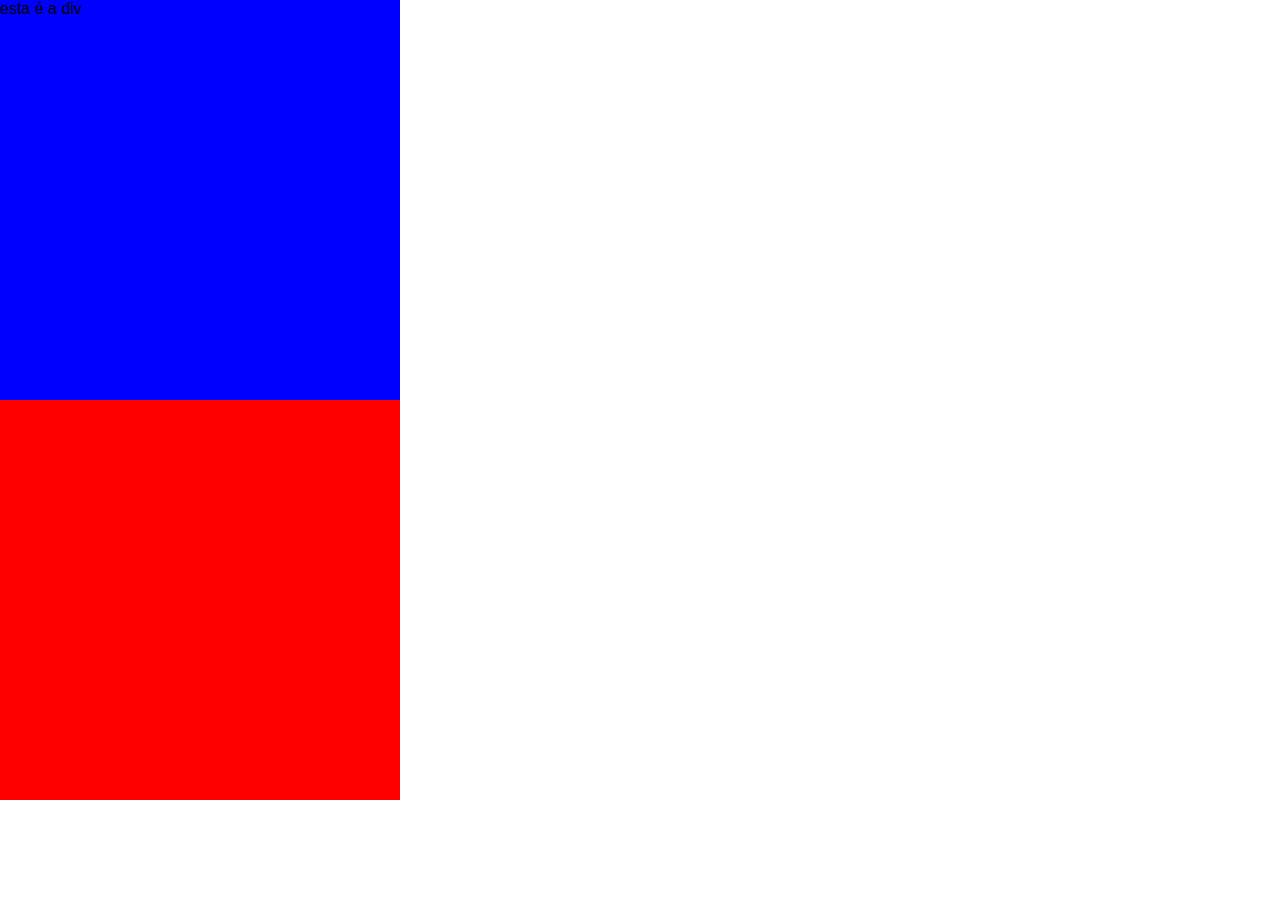
==== index.html @ d0aeac7e "projeto redes" ====
<!DOCTYPE html>
<html lang="pt-br">
<head>
    <meta charset="UTF-8">
    <meta name="viewport" content="width=device-width, initial-scale=1.0">
    <title>Minhas Redes Socias</title>
    <link rel="shortcut icon" href="favicon.ico(1)" type="image/x-icon">
    <link rel="stylesheet" href="estilos/style.css">
</head>
<body>
       <div>
        esta é a div
       </div>
   <div id="container">
    
   </div>
</html>
---- estilos/style.css ----
@charset "UTF-8";

* {
    margin: 0px;
    padding: 0px;
}

body {
  font-family: Arial, Helvetica, sans-serif;  
    
}

#container {
    background-color: red;
}

div {
    width: 400px;
    height: 400px;
    background-color: blue;

}
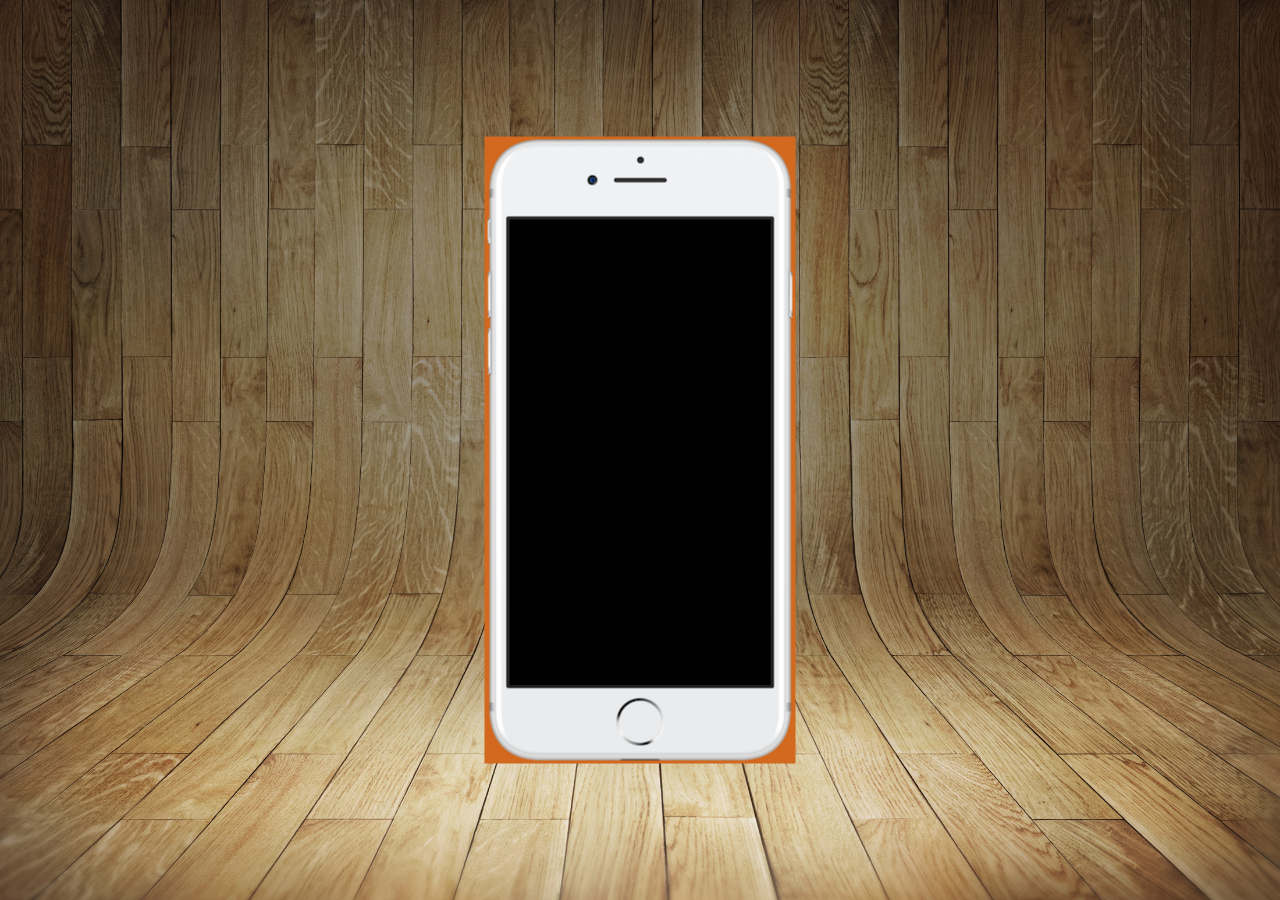
==== commit 1a1df4d3: "rascunho do proj redes" ====
--- a/index.html
+++ b/index.html
@@ -4,14 +4,21 @@
     <meta charset="UTF-8">
     <meta name="viewport" content="width=device-width, initial-scale=1.0">
     <title>Minhas Redes Socias</title>
-    <link rel="shortcut icon" href="favicon.ico(1)" type="image/x-icon">
+    <link rel="shortcut icon" href="favikyn.ico" type="image/x-icon">
+
+
     <link rel="stylesheet" href="estilos/style.css">
+
+    <style>
+       
+    </style>
 </head>
 <body>
-       <div>
-        esta é a div
-       </div>
-   <div id="container">
+      <div id="fora">
+        <div id="dentro">
+
+        </div>
+      </div>
     
    </div>
 </html>--- a/estilos/style.css
+++ b/estilos/style.css
@@ -10,13 +10,24 @@
     
 }
 
-#container {
-    background-color: red;
+div#fora {
+    background-image: url(../imagens/fundo-madeira.jpg);
+    background-size: cover;
+    
+    position: relative;
+    height: 100vh;
+    background-color: blue;
 }
 
-div {
-    width: 400px;
-    height: 400px;
-    background-color: blue;
-
+div#dentro {
+    background-image: url(../imagens/frame-iphone.png);
+    background-repeat: no-repeat;
+    position: absolute;
+    background-size: cover;
+    width: 311px;
+    height: 627px;
+    background-color: chocolate;
+    top: 50%;
+    left: 50%;
+    transform: translate(-50%, -50%);
 }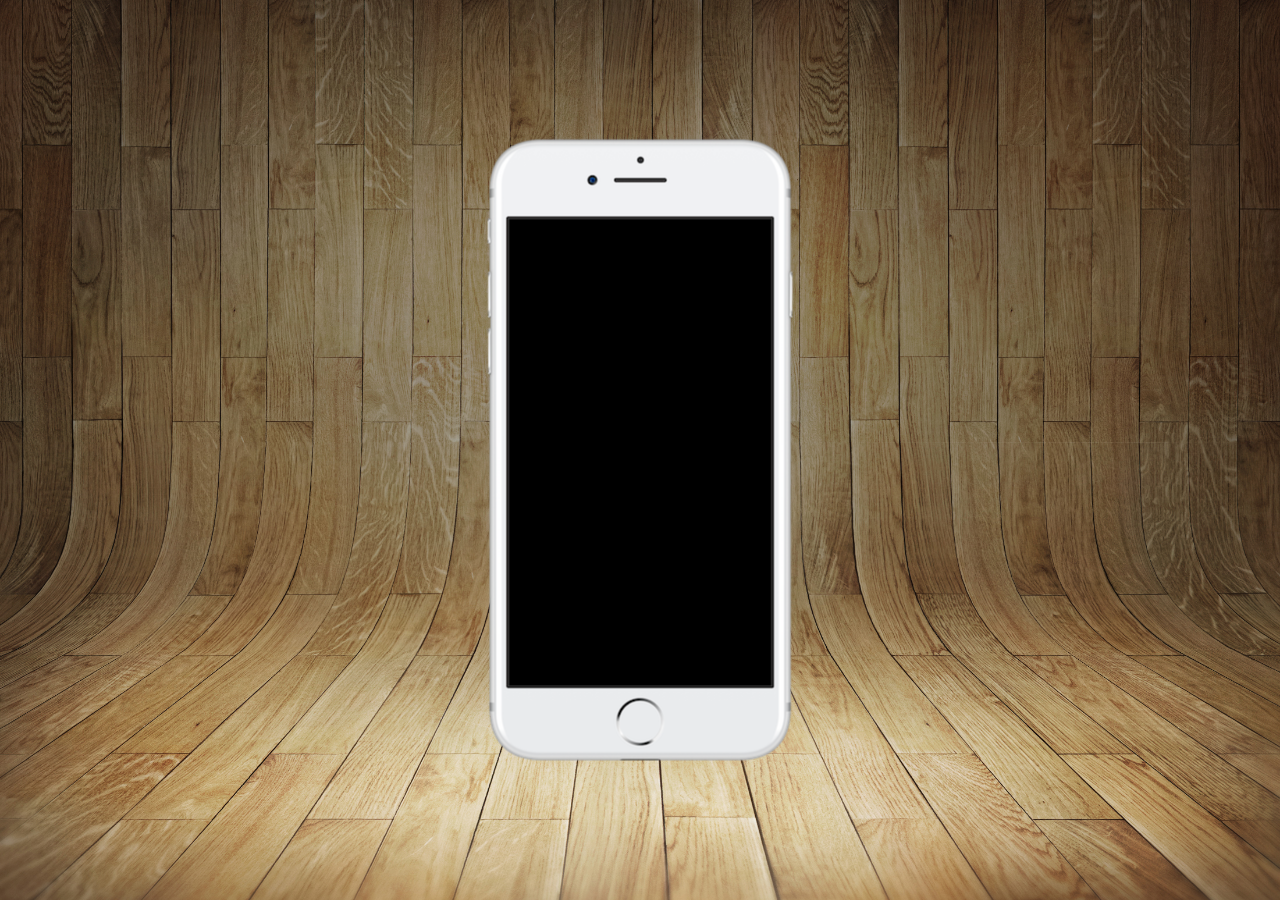
==== commit b40fcca7: "arrumando a pag" ====
--- a/index.html
+++ b/index.html
@@ -21,4 +21,5 @@
       </div>
     
    </div>
+   </body>
 </html>--- a/estilos/style.css
+++ b/estilos/style.css
@@ -5,18 +5,18 @@
     padding: 0px;
 }
 
-body {
-  font-family: Arial, Helvetica, sans-serif;  
+html, body {
+    height: 100vh;
+    width: 100vw;
+    font-family: Arial, Helvetica, sans-serif;  
     
 }
 
 div#fora {
     background-image: url(../imagens/fundo-madeira.jpg);
     background-size: cover;
-    
     position: relative;
     height: 100vh;
-    background-color: blue;
 }
 
 div#dentro {
@@ -26,7 +26,6 @@
     background-size: cover;
     width: 311px;
     height: 627px;
-    background-color: chocolate;
     top: 50%;
     left: 50%;
     transform: translate(-50%, -50%);
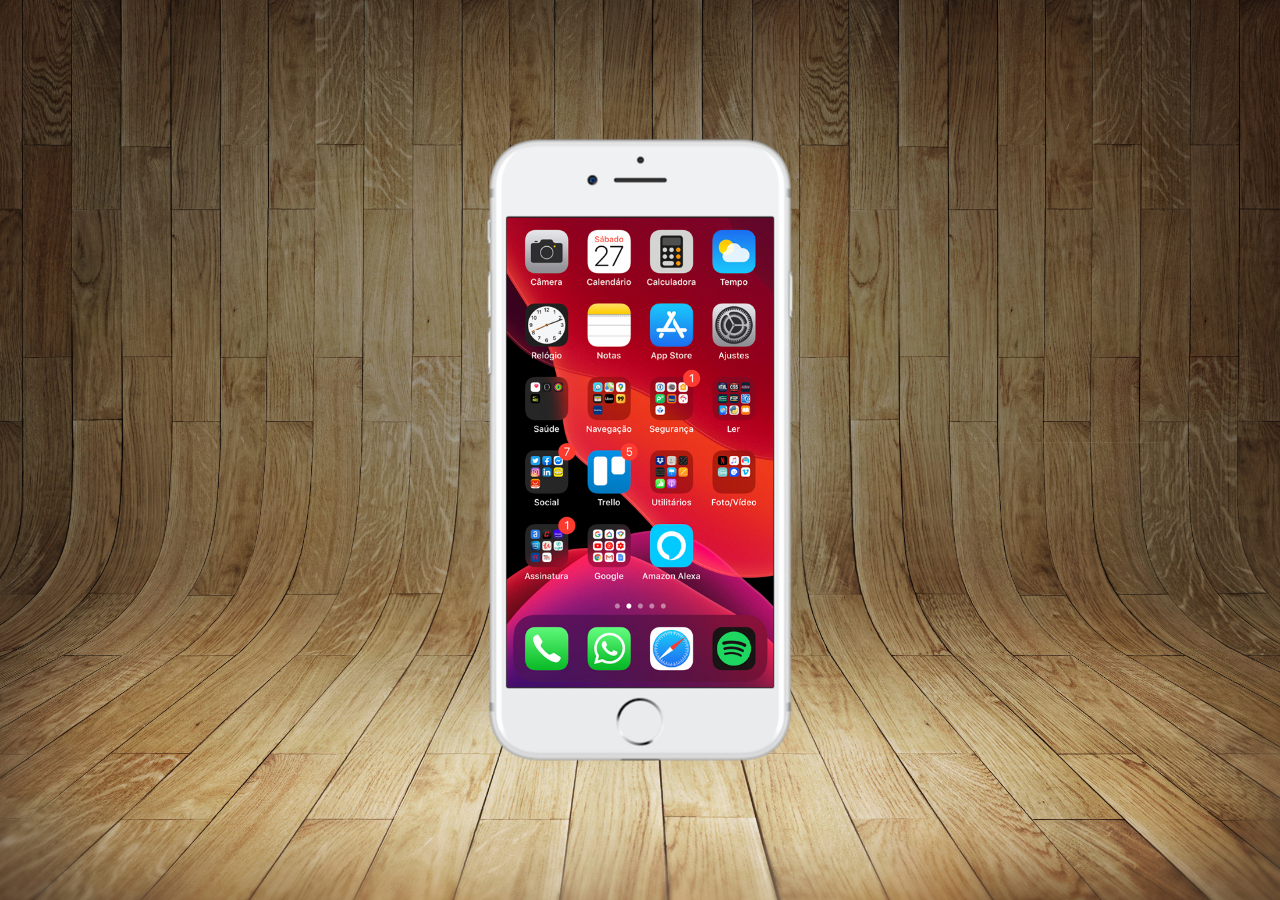
==== commit d43846bd: "finalizado o home" ====
--- a/index.html
+++ b/index.html
@@ -14,11 +14,14 @@
     </style>
 </head>
 <body>
-      <div id="fora">
-        <div id="dentro">
+      <main id="fora">
+        <section id="dentro">
+          <iframe src="home.html" frameborder="0" name="tela" id="telainicio"></iframe>
+        </section>
+        <section id="redes">
 
-        </div>
-      </div>
+        </section>
+      </main>
     
    </div>
    </body>
--- a/estilos/style.css
+++ b/estilos/style.css
@@ -12,14 +12,14 @@
     
 }
 
-div#fora {
+main#fora {
     background-image: url(../imagens/fundo-madeira.jpg);
     background-size: cover;
     position: relative;
     height: 100vh;
 }
 
-div#dentro {
+section#dentro {
     background-image: url(../imagens/frame-iphone.png);
     background-repeat: no-repeat;
     position: absolute;
@@ -29,4 +29,13 @@
     top: 50%;
     left: 50%;
     transform: translate(-50%, -50%);
+}
+
+iframe#telainicio {
+    position: relative;
+    top: 81px;
+    left: 22px;
+    width: 267px;
+    height: 470px;
+    
 }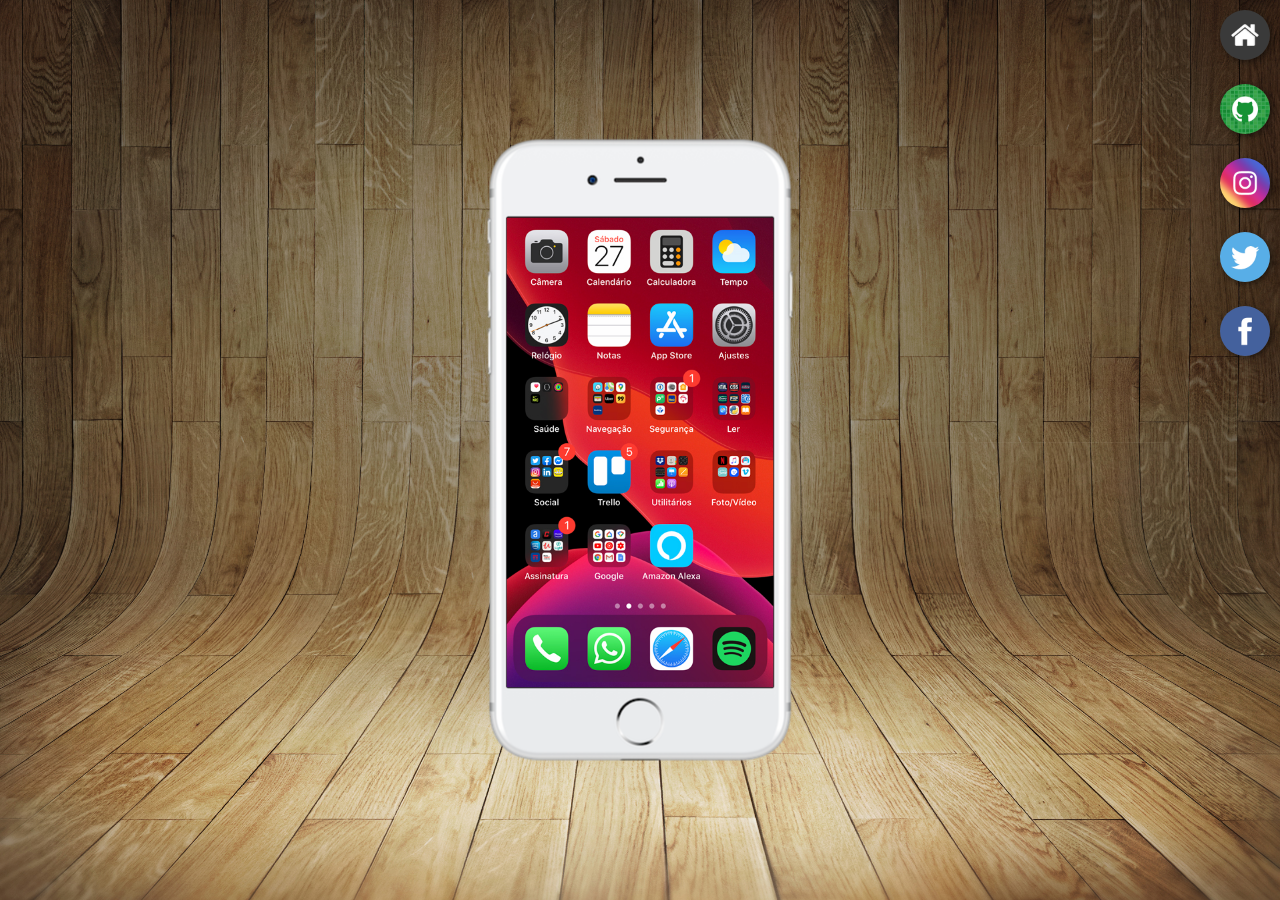
==== commit 96461b46: "projeto redes finalizado" ====
--- a/index.html
+++ b/index.html
@@ -19,7 +19,11 @@
           <iframe src="home.html" frameborder="0" name="tela" id="telainicio"></iframe>
         </section>
         <section id="redes">
-
+          <a href="home.html" target="tela"><img src="imagens/logo-home.jpg" alt="Logo Home"></a><br>
+          <a href="gith.html" target="tela"><img src="imagens/logo-github.jpg" alt="Logo GitHub"></a><br>
+          <a href="instagram.html" target="tela"><img src="imagens/logo-instagram.jpg" alt="Logo da Instagram"></a><br>
+          <a href="twitter.html" target="tela"><img src="imagens/logo-twitter.jpg" alt="Logo do Twitter"></a><br>
+          <a href="facebook.html" target="tela"><img src="imagens/logo-facebook.jpg" alt="Logo do Facebook"></a>
         </section>
       </main>
     
--- a/estilos/style.css
+++ b/estilos/style.css
@@ -17,6 +17,7 @@
     background-size: cover;
     position: relative;
     height: 100vh;
+    background-attachment: fixed;
 }
 
 section#dentro {
@@ -38,4 +39,22 @@
     width: 267px;
     height: 470px;
     
+}
+
+section#redes {
+    text-align: right;
+}
+
+section#redes img {
+    width: 50px;
+    margin: 10px;
+    border-radius: 50%;
+    box-shadow: 2px 2px 6px rgba(0, 0, 0, 0.507);
+    box-sizing: border-box;
+}
+
+section#redes img:hover {
+    border: 2px solid white;
+    transform: translate(-3px -3px);
+    transition: border .4s;
 }